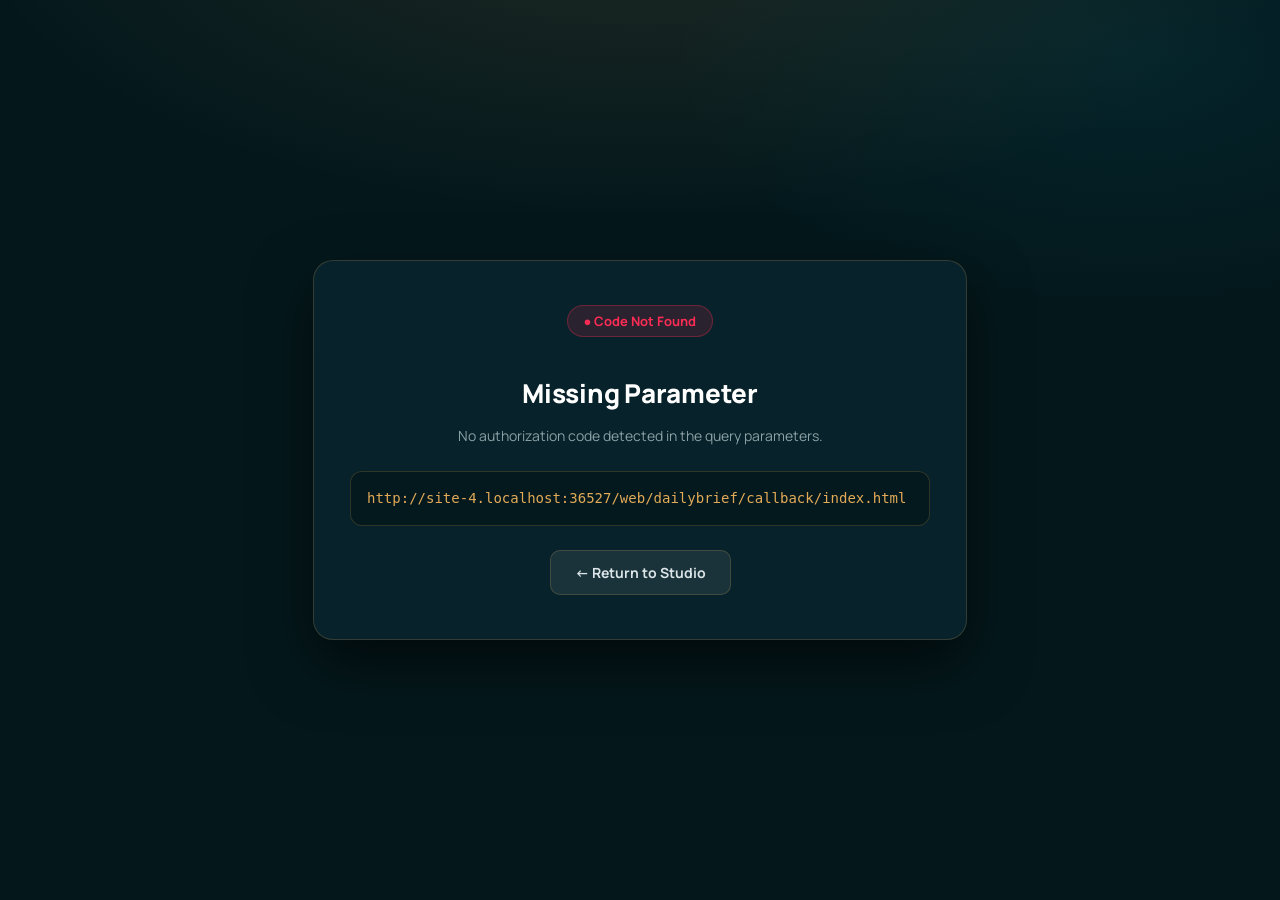
==== web/dailybrief/callback/index.html @ 6f97245d "feat(web): update dailybrief studio to creator platform copy and add direct post flow for tiktok rev" ====
<!DOCTYPE html>
<html lang="en">
<head>
  <meta charset="UTF-8">
  <meta name="viewport" content="width=device-width, initial-scale=1.0">
  <title>TikTok OAuth Success • Daily Brief Media Studio</title>
  <link rel="preconnect" href="https://fonts.googleapis.com">
  <link rel="preconnect" href="https://fonts.gstatic.com" crossorigin>
  <link href="https://fonts.googleapis.com/css2?family=Manrope:wght@400;600;700;800&display=swap" rel="stylesheet">
  <style>
    :root {
      --bg: #04181C;
      --card: #07222A;
      --border: rgba(226, 170, 88, 0.2);
      --text: #DBE4E6;
      --muted: #8BA0A5;
      --gold: #E2AA58;
      --cyan: #06B6D4;
      --green: #10B981;
      --red: #FE2C55;
    }
    body {
      background: var(--bg);
      color: var(--text);
      font-family: 'Manrope', -apple-system, BlinkMacSystemFont, "Segoe UI", Roboto, sans-serif;
      display: flex;
      align-items: center;
      justify-content: center;
      min-height: 100vh;
      margin: 0;
      padding: 24px;
      box-sizing: border-box;
      background-image:
        radial-gradient(1100px 520px at 50% -12%, rgba(226,170,88,.12), transparent 62%),
        radial-gradient(760px 420px at 88% 6%, rgba(6,182,212,.08), transparent 60%);
      background-repeat: no-repeat;
    }
    .auth-card {
      background: var(--card);
      border: 1px solid var(--border);
      border-radius: 20px;
      padding: 44px 36px;
      max-width: 580px;
      width: 100%;
      text-align: center;
      box-shadow: 0 24px 60px rgba(0,0,0,0.6);
    }
    .success-badge {
      display: inline-flex;
      align-items: center;
      gap: 8px;
      background: rgba(16, 185, 129, 0.15);
      border: 1px solid rgba(16, 185, 129, 0.3);
      color: #34D399;
      padding: 6px 16px;
      border-radius: 20px;
      font-size: 13px;
      font-weight: 700;
      margin-bottom: 20px;
    }
    .error-badge {
      display: inline-flex;
      align-items: center;
      gap: 8px;
      background: rgba(254, 44, 85, 0.15);
      border: 1px solid rgba(254, 44, 85, 0.3);
      color: #FE2C55;
      padding: 6px 16px;
      border-radius: 20px;
      font-size: 13px;
      font-weight: 700;
      margin-bottom: 20px;
    }
    h1 {
      font-size: 26px;
      font-weight: 800;
      letter-spacing: -0.01em;
      margin-bottom: 10px;
      color: #FFF;
    }
    p {
      font-size: 14px;
      color: var(--muted);
      line-height: 1.6;
      margin-bottom: 24px;
    }
    .code-box {
      background: rgba(4, 24, 28, 0.85);
      border: 1px solid var(--border);
      border-radius: 12px;
      padding: 16px;
      font-family: ui-monospace, SFMono-Regular, Menlo, Monaco, Consolas, monospace;
      font-size: 14px;
      word-break: break-all;
      margin-bottom: 24px;
      color: var(--gold);
      user-select: all;
      text-align: left;
      line-height: 1.5;
    }
    .btn-group {
      display: flex;
      justify-content: center;
      gap: 12px;
      flex-wrap: wrap;
    }
    .btn {
      background: var(--gold);
      color: #04181C;
      border: none;
      padding: 12px 24px;
      font-size: 14px;
      font-weight: 700;
      border-radius: 10px;
      cursor: pointer;
      transition: all 0.2s ease;
      display: inline-flex;
      align-items: center;
      gap: 8px;
      text-decoration: none;
    }
    .btn:hover {
      transform: translateY(-1px);
      box-shadow: 0 6px 20px rgba(226, 170, 88, 0.4);
    }
    .btn-secondary {
      background: rgba(255, 255, 255, 0.08);
      color: var(--text);
      border: 1px solid var(--border);
    }
    .btn-secondary:hover {
      background: rgba(255, 255, 255, 0.15);
      box-shadow: none;
      color: #FFF;
    }
  </style>
</head>
<body>
  <div class="auth-card" id="card">
    <div class="success-badge" id="badge">● TikTok OAuth 2.0 Connected</div>
    <h1 id="title">Authorization Successful</h1>
    <p id="desc">The official TikTok channel (<strong>@dailybrief.co</strong>) has been successfully authenticated for Daily Brief Media Studio.</p>
    
    <div class="code-box" id="codeText">Loading authorization code...</div>
    
    <div class="btn-group">
      <button class="btn" id="copyBtn" onclick="copyCode()">
        📋 Copy Auth Code
      </button>
      <a href="/studio" class="btn btn-secondary">
        &larr; Return to Studio
      </a>
    </div>
  </div>

  <script>
    const urlParams = new URLSearchParams(window.location.search);
    const code = urlParams.get('code');
    const error = urlParams.get('error') || urlParams.get('error_description');

    const badge = document.getElementById('badge');
    const title = document.getElementById('title');
    const desc = document.getElementById('desc');
    const codeText = document.getElementById('codeText');
    const copyBtn = document.getElementById('copyBtn');

    if (error) {
      badge.className = 'error-badge';
      badge.innerText = '● Authorization Error';
      title.innerText = 'Connection Failed';
      desc.innerText = 'TikTok returned an error: ' + error;
      codeText.innerText = error;
      copyBtn.style.display = 'none';
    } else if (code) {
      codeText.innerText = code;
    } else {
      badge.className = 'error-badge';
      badge.innerText = '● Code Not Found';
      title.innerText = 'Missing Parameter';
      desc.innerText = 'No authorization code detected in the query parameters.';
      codeText.innerText = window.location.href;
      copyBtn.style.display = 'none';
    }

    function copyCode() {
      if (code) {
        navigator.clipboard.writeText(code).then(() => {
          copyBtn.innerText = '✅ Code Copied!';
          setTimeout(() => {
            copyBtn.innerText = '📋 Copy Auth Code';
          }, 3000);
        });
      }
    }
  </script>
</body>
</html>
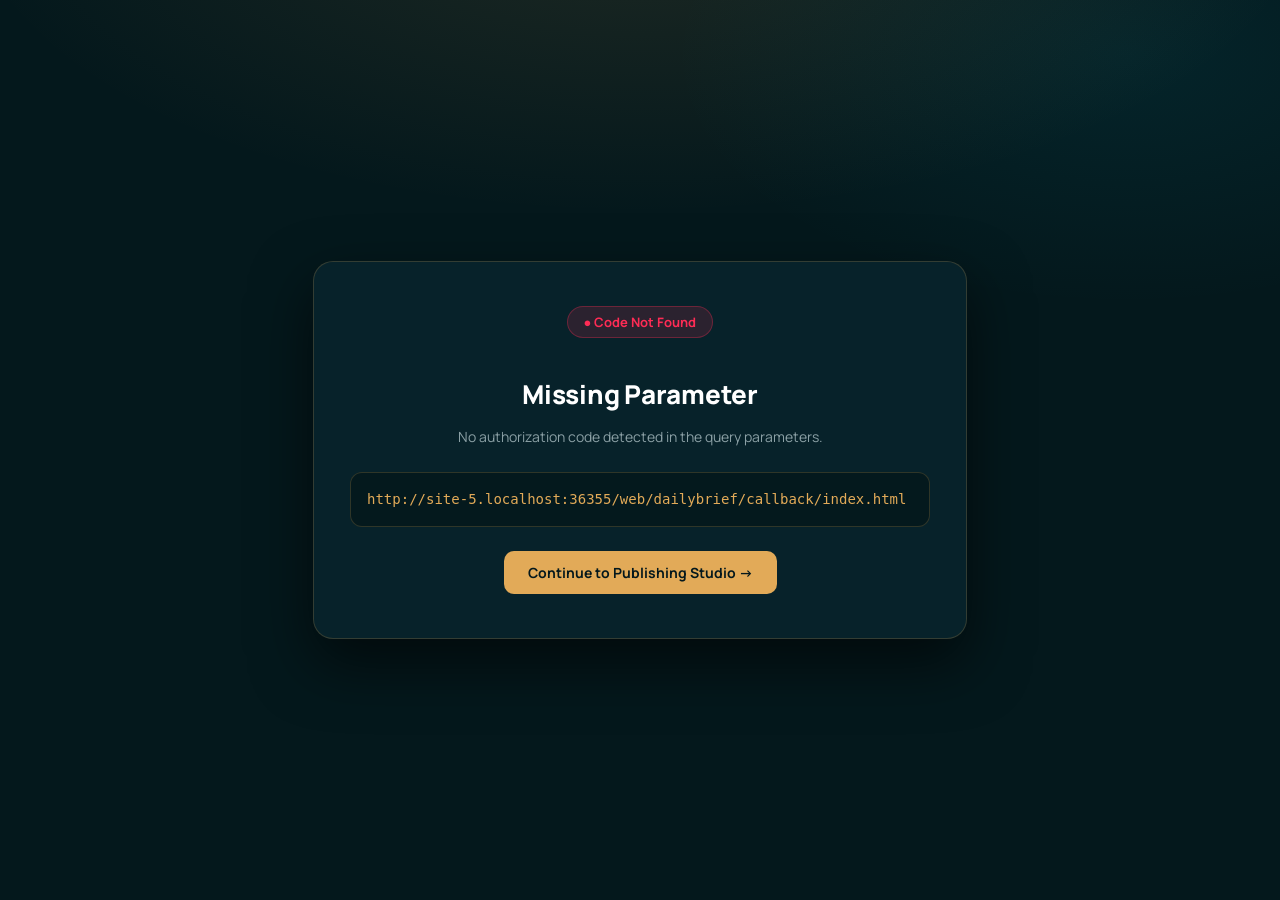
==== commit 3b376aa6: "feat(web): align OAuth callback page and same-tab flow with multi-creator TikTok UX policy" ====
--- a/web/dailybrief/callback/index.html
+++ b/web/dailybrief/callback/index.html
@@ -138,18 +138,18 @@
 <body>
   <div class="auth-card" id="card">
     <div class="success-badge" id="badge">● TikTok OAuth 2.0 Connected</div>
-    <h1 id="title">Authorization Successful</h1>
-    <p id="desc">The official TikTok channel (<strong>@dailybrief.co</strong>) has been successfully authenticated for Daily Brief Media Studio.</p>
+    <h1 id="title">Creator Account Connected</h1>
+    <p id="desc">Your TikTok creator profile has been securely authenticated with <strong>Daily Brief Media Studio</strong>. You can now review your video preview, select visibility settings, and publish via Direct Post.</p>
     
-    <div class="code-box" id="codeText">Loading authorization code...</div>
+    <div class="code-box" id="codeText">Verifying OAuth 2.0 session...</div>
     
     <div class="btn-group">
-      <button class="btn" id="copyBtn" onclick="copyCode()">
-        📋 Copy Auth Code
+      <a href="/studio#showcase" class="btn">
+        Continue to Publishing Studio &rarr;
+      </a>
+      <button class="btn btn-secondary" id="copyBtn" onclick="copyCode()">
+        Copy OAuth Reference
       </button>
-      <a href="/studio" class="btn btn-secondary">
-        &larr; Return to Studio
-      </a>
     </div>
   </div>
 
@@ -185,9 +185,9 @@
     function copyCode() {
       if (code) {
         navigator.clipboard.writeText(code).then(() => {
-          copyBtn.innerText = '✅ Code Copied!';
+          copyBtn.innerText = '✓ Copied';
           setTimeout(() => {
-            copyBtn.innerText = '📋 Copy Auth Code';
+            copyBtn.innerText = 'Copy OAuth Reference';
           }, 3000);
         });
       }
